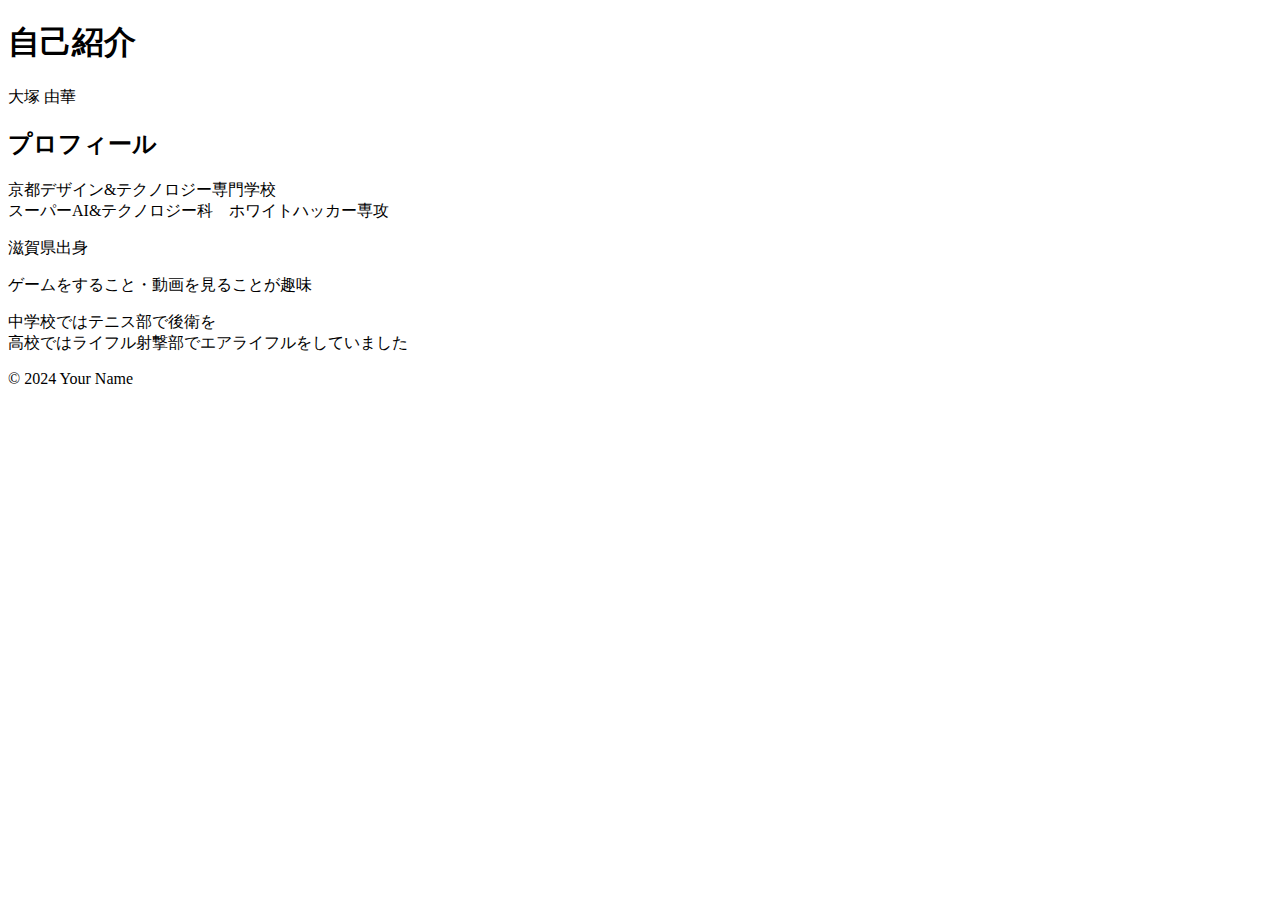
==== about.html @ 682e91e3 "commit" ====
<!DOCTYPE html>
<html lang="ja">
<head>
    <meta charset="UTF-8">
    <meta name="viewport" content="width=device-width, initial-scale=1.0">
    <title>自己紹介ページ</title>
</head>

<body>
    <header>
        <h1>自己紹介</h1>
        <p>大塚 由華</p>
    </header>

    <section>
        <h2>プロフィール</h2>
        <p>京都デザイン&テクノロジー専門学校<br>
        スーパーAI&テクノロジー科　ホワイトハッカー専攻
        </p>

        <p>滋賀県出身</p>

        <p>ゲームをすること・動画を見ることが趣味</p>

        <p>中学校ではテニス部で後衛を<br>
        高校ではライフル射撃部でエアライフルをしていました</p>
    </section>


    <!-- その他のセクションを追加 -->

    <footer>
        <p>&copy; 2024 Your Name</p>
    </footer>
</body>
</html>
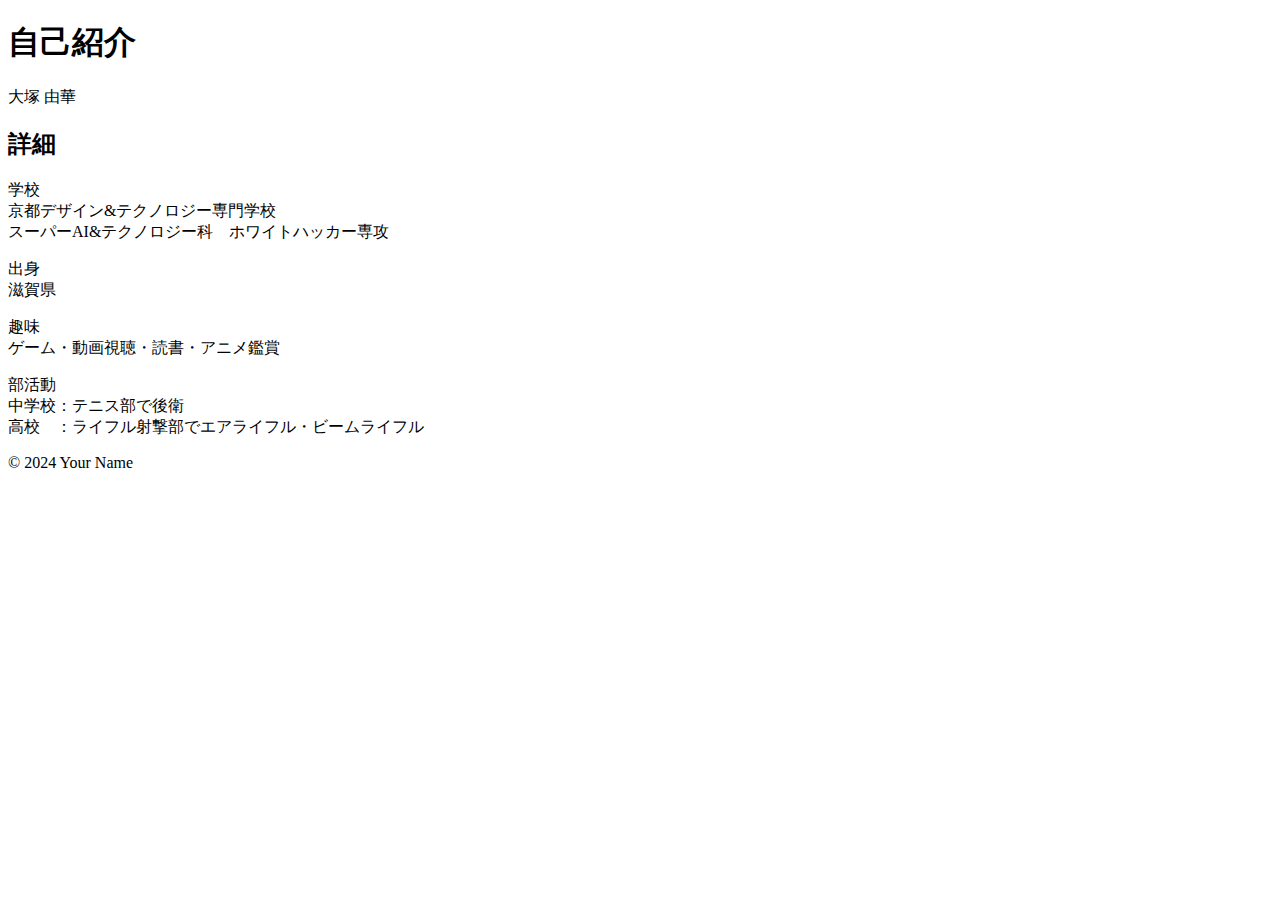
==== commit c3afe812: "commit" ====
--- a/about.html
+++ b/about.html
@@ -3,7 +3,7 @@
 <head>
     <meta charset="UTF-8">
     <meta name="viewport" content="width=device-width, initial-scale=1.0">
-    <title>自己紹介ページ</title>
+    <title>自己紹介</title>
 </head>
 
 <body>
@@ -13,17 +13,21 @@
     </header>
 
     <section>
-        <h2>プロフィール</h2>
-        <p>京都デザイン&テクノロジー専門学校<br>
+        <h2>詳細</h2>
+        <p>学校<br>
+        京都デザイン&テクノロジー専門学校<br>
         スーパーAI&テクノロジー科　ホワイトハッカー専攻
         </p>
 
-        <p>滋賀県出身</p>
+        <p>出身<br>
+        滋賀県</p>
 
-        <p>ゲームをすること・動画を見ることが趣味</p>
+        <p>趣味<br>
+        ゲーム・動画視聴・読書・アニメ鑑賞</p>
 
-        <p>中学校ではテニス部で後衛を<br>
-        高校ではライフル射撃部でエアライフルをしていました</p>
+        <p>部活動<br>
+        中学校：テニス部で後衛<br>
+        高校　：ライフル射撃部でエアライフル・ビームライフル</p>
     </section>
 
 
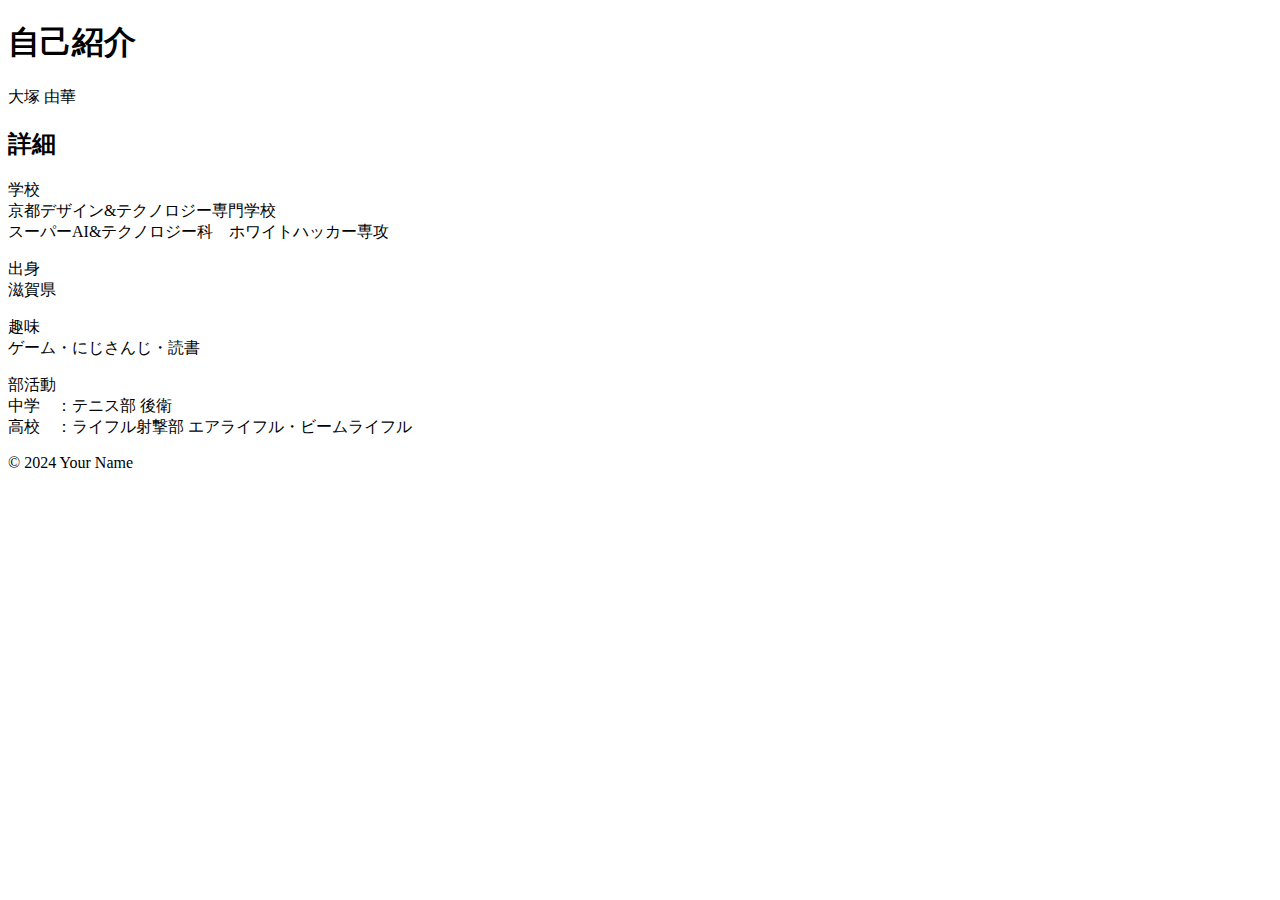
==== commit 76b990f7: "commit" ====
--- a/about.html
+++ b/about.html
@@ -14,6 +14,7 @@
 
     <section>
         <h2>詳細</h2>
+
         <p>学校<br>
         京都デザイン&テクノロジー専門学校<br>
         スーパーAI&テクノロジー科　ホワイトハッカー専攻
@@ -23,15 +24,12 @@
         滋賀県</p>
 
         <p>趣味<br>
-        ゲーム・動画視聴・読書・アニメ鑑賞</p>
+        ゲーム・にじさんじ・読書</p>
 
         <p>部活動<br>
-        中学校：テニス部で後衛<br>
-        高校　：ライフル射撃部でエアライフル・ビームライフル</p>
+        中学　：テニス部 後衛<br>
+        高校　：ライフル射撃部 エアライフル・ビームライフル</p>
     </section>
-
-
-    <!-- その他のセクションを追加 -->
 
     <footer>
         <p>&copy; 2024 Your Name</p>
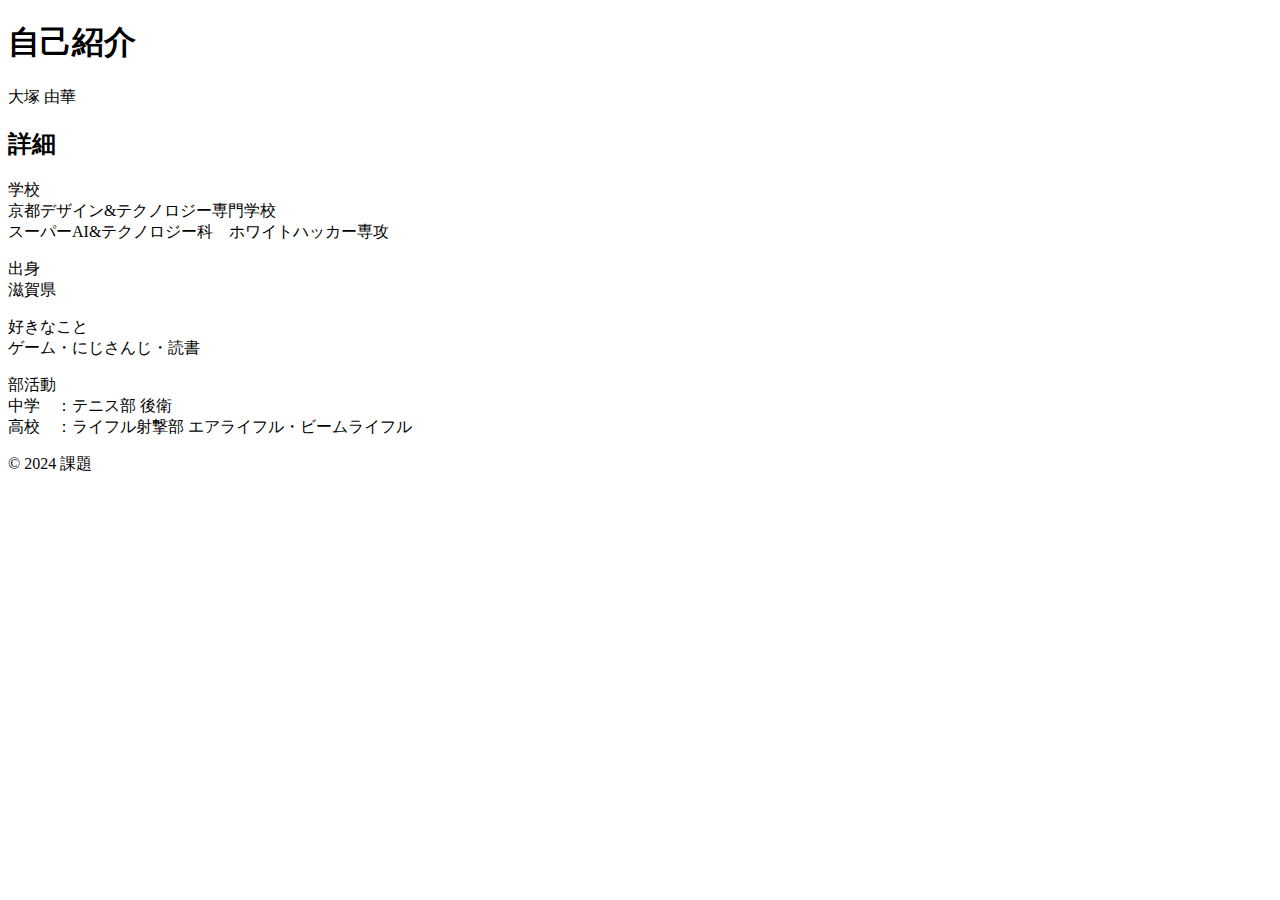
==== commit e039c6de: "コミット" ====
--- a/about.html
+++ b/about.html
@@ -23,7 +23,7 @@
         <p>出身<br>
         滋賀県</p>
 
-        <p>趣味<br>
+        <p>好きなこと<br>
         ゲーム・にじさんじ・読書</p>
 
         <p>部活動<br>
@@ -32,7 +32,7 @@
     </section>
 
     <footer>
-        <p>&copy; 2024 Your Name</p>
+        <p>&copy; 2024 課題</p>
     </footer>
 </body>
 </html>
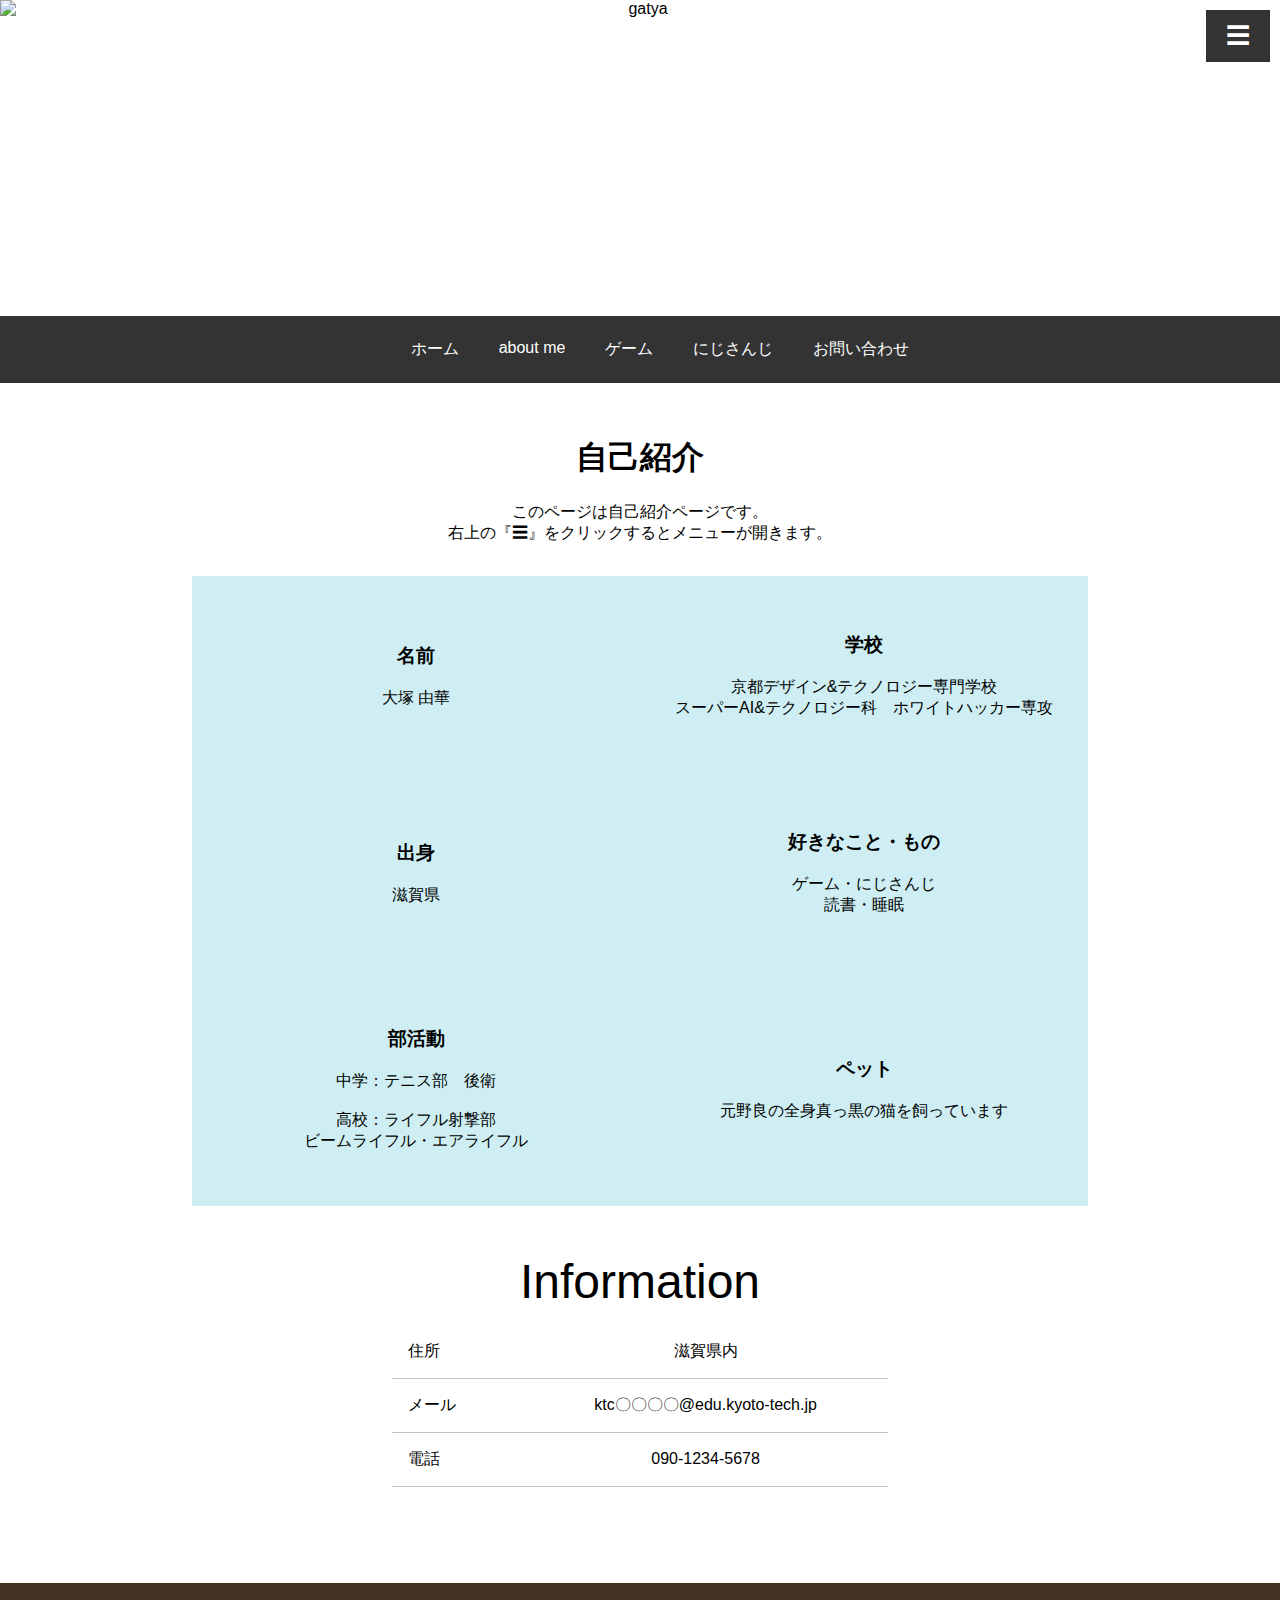
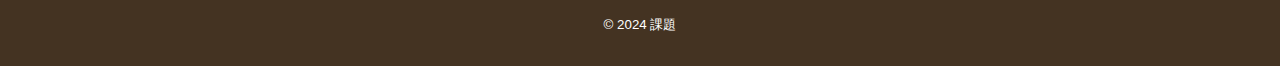
==== commit c28e1931: "コミット" ====
--- a/about.html
+++ b/about.html
@@ -1,38 +1,131 @@
 <!DOCTYPE html>
 <html lang="ja">
-<head>
-    <meta charset="UTF-8">
-    <meta name="viewport" content="width=device-width, initial-scale=1.0">
-    <title>自己紹介</title>
-</head>
 
-<body>
-    <header>
-        <h1>自己紹介</h1>
-        <p>大塚 由華</p>
-    </header>
 
-    <section>
-        <h2>詳細</h2>
+<!--自己紹介ページ-->
 
-        <p>学校<br>
-        京都デザイン&テクノロジー専門学校<br>
-        スーパーAI&テクノロジー科　ホワイトハッカー専攻
-        </p>
 
-        <p>出身<br>
-        滋賀県</p>
+<!--ヘッド部分-->
+    <head>
+        <meta charset="UTF-8">
+        <title>自己紹介ページ</title>
+        <meta name = "description" content = "自己紹介ページです。">
+        <meta name="viewport" content="width=device-width, initial-scale=1.0">
+        <link rel="stylesheet" href="css/about.css">
+    </head>
+    <!--ボディ部分-->
+    <body>
 
-        <p>好きなこと<br>
-        ゲーム・にじさんじ・読書</p>
 
-        <p>部活動<br>
-        中学　：テニス部 後衛<br>
-        高校　：ライフル射撃部 エアライフル・ビームライフル</p>
-    </section>
+                <!--上の写真-->
 
-    <footer>
-        <p>&copy; 2024 課題</p>
-    </footer>
-</body>
-</html>
+
+                <style>
+                    .image {
+                        width: 100%;
+                        height: 300px;
+                    }
+                    </style>
+                    <img src="gatya.png" alt="gatya" class="image">
+                    
+        <!--ヘッダー-->
+        <header class="page-header">
+            <nav>
+                <ul class="main-nav font-english">
+                    <a href="index.html">ホーム</a>
+                    <a href="about.html">about me</a>
+                    <a href="game.html">ゲーム</a>
+                    <a href="nizi.html">にじさんじ</a>
+                    <a href="contact.html">お問い合わせ</a>
+                </ul>
+            </nav>
+        </header>
+        <!--ドロワーメニュー（ナビゲーション）-->
+        <script src="js/scripts.js"></script><!--js適用-->
+        <div class="drawer"><!--ｃｓｓのdrawerを使う-->
+                <button class="drawer-toggle">☰</button><!--メニューの開くマーク-->
+                <nav class="drawer-menu"><!--中身-->
+                <button class="drawer-close">&times;</button><!--メニューの閉じるマーク-->
+                <a href="index.html">ホーム</a>
+                <a href="about.html">about me</a>
+                <a href="game.html">ゲーム</a>
+                <a href="nizi.html">にじさんじ</a>
+                <a href="contact.html">お問い合わせ</a>
+            </nav>
+        </div>
+
+
+        <!--ホーム-->
+        <div class="content">
+            <h1>自己紹介</h1>
+            <p>このページは自己紹介ページです。<br>
+                右上の『☰』をクリックするとメニューが開きます。
+            </p>
+        </div>
+
+
+        <!--自己紹介-->
+        <div class="about">
+            <div>
+            <h3>名前</h3>
+            <p>大塚 由華</p>
+            </div>
+   
+            <div>
+            <h3>学校</h3>
+            <p>京都デザイン&テクノロジー専門学校<br>
+            スーパーAI&テクノロジー科　ホワイトハッカー専攻</p>
+            </div>
+
+
+            <div>
+            <h3>出身</h3>
+            <p>滋賀県</p>
+            </div>
+       
+            <div>
+            <h3>好きなこと・もの</h3>
+            <p>ゲーム・にじさんじ<br>
+                読書・睡眠</p>
+            </div>
+       
+            <div>
+            <h3>部活動</h3>
+            <p>中学：テニス部　後衛<br>
+                <br>
+            高校：ライフル射撃部　<br>
+            ビームライフル・エアライフル</p>
+            </div>
+
+
+            <div>
+                <h3>ペット</h3>
+                <p>元野良の全身真っ黒の猫を飼っています</p>
+                </div>
+        </div>
+       
+   
+            <!--フッター部分-->
+            <footer class="page-footer">
+                <h3 class="heading-large font-english">Information</h3>
+                <table class="info">
+                    <tr>
+                        <th>住所</th>
+                        <td>滋賀県内</td>
+                    </tr>
+                    <tr>
+                        <th>メール</th>
+                        <td>ktc〇〇〇〇@edu.kyoto-tech.jp</td>
+                    </tr>
+                    <tr>
+                        <th>電話</th>
+                        <td>090-1234-5678</td>
+                    </tr>
+                </table>
+        <!--コピーライト(フッター)-->
+                <div class="copyright">
+                    <small>&copy; 2024 課題</small>
+                </div>
+            </footer>
+    </body>
+
--- a/css/about.css
+++ b/css/about.css
@@ -0,0 +1,182 @@
+@charset "UTF-8";
+
+
+/*フォント
+横から出るタイプのメニュー
+ナビ
+フッター*/
+
+
+/*フォント*/
+.font-english {
+    font-family: 'Philosopher', sans-serif;
+    font-weight: normal;
+}
+.heading-large {
+    font-size: 3rem;
+    text-align: center;
+    margin-bottom: 1rem;
+}
+
+
+/*ドロワーメニュー*/
+body {
+    margin: 0;
+    font-family: Arial, sans-serif;
+    text-align: center;
+}
+
+
+.drawer {
+    position: relative;
+}
+
+
+.drawer-toggle {
+    font-size: 24px;
+    background-color: #333;
+    color: #fff;
+    border: none;
+    padding: 10px 20px;
+    cursor: pointer;
+    position: fixed;
+    top: 10px;
+    right: 10px;
+}
+
+
+.drawer-menu {
+    position: fixed;
+    top: 0;
+    right: -250px; /* 初期状態でメニューを隠す */
+    width: 250px;
+    height: 350px;
+    background-color: #333;
+    color: #fff;
+    overflow-x: hidden;
+    transition: 0.3s; /* アニメーションのスムーズさ */
+    padding-top: 60px;
+}
+
+
+.drawer-menu a {
+    padding: 15px 25px;
+    text-decoration: none;
+    color: #fff;
+    display: block;
+    transition: 0.3s;
+}
+
+
+.drawer-menu a:hover {
+    background-color: #fff;
+}
+
+
+.drawer-menu.open {
+    right: 0; /* メニューが表示される位置 */
+}
+
+
+.content {
+    margin-right: 0;
+    padding: 16px;
+}
+
+
+.drawer-close {
+    font-size: 36px;
+    background: none;
+    border: none;
+    color: #fff;
+    cursor: pointer;
+    position: absolute;
+    top: 0px;
+    left: 20px;
+}
+
+
+
+
+/*ナビ*/
+.main-nav {
+    display: flex;
+    justify-content: center;/*ど真ん中*/
+    background-color: #333;/*背景*/
+}
+nav a {
+    color: white;/*文字の色*/
+    padding: 23px 20px;/*文字のサイズ*/
+    text-decoration: none;
+    text-align: center;/*ど真ん中*/
+}
+nav a:hover {
+    background-color: #ddd;/*選択したときの背景の色*/
+    color: black;/*選択したときの文字の色*/
+}
+
+
+
+
+/*フッター部分*/
+.info {
+    width: 100%;
+    max-width: 544px;
+    margin: auto;
+    padding: 0 1.5rem;
+    border-spacing: 0;
+    flex: 1;
+}
+
+
+.info th,
+.info td {
+    border-bottom: 1px solid #c9c2bc;
+}
+.info th {
+    text-align: left;
+    font-weight: normal;
+    padding: 1rem;
+}
+.info td {
+    padding: 1rem 0;
+}
+
+
+/*コピーライト*/
+.copyright {
+    background-color: #432;
+    text-align: center;
+    padding: 2rem 0;
+    margin-top: 6rem;
+    color: #fff;
+}
+
+
+body {
+    display: flex;
+    flex-direction: column;
+}
+
+
+
+
+
+
+/*各ページで変更
+自己紹介*/
+
+
+
+
+/*自己紹介用*/
+.about {
+    display: grid;/*タイル型*/
+    grid-template-columns: repeat(2, 1fr);/*1列2つ並ぶ*/
+    text-align: center;/*ど真ん中*/
+    align-items: center;
+    height: 70vh;
+    width: 70%;
+    background-color:#ceeef3;/*背景の色*/
+    margin: 0 auto;
+}
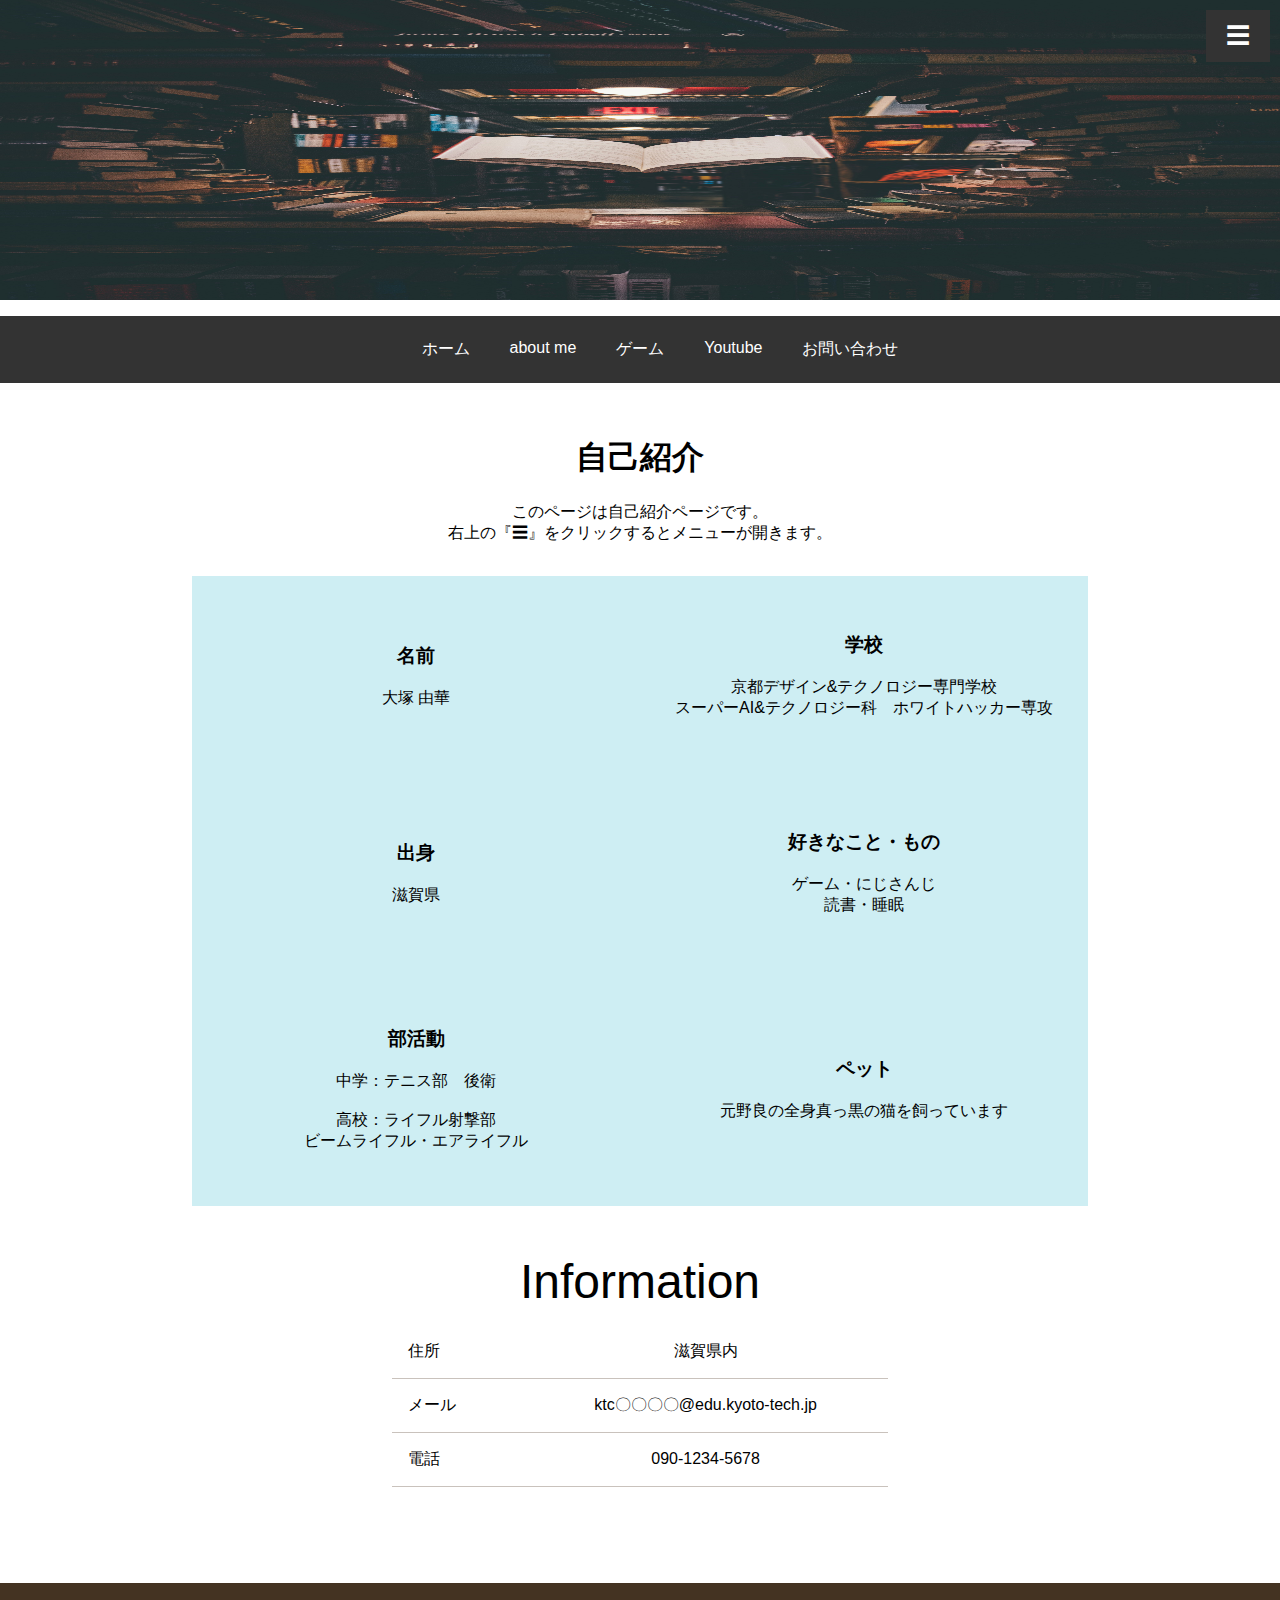
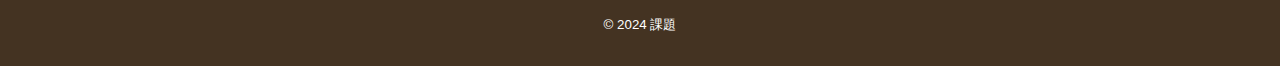
==== commit 4606f6ff: "コミット" ====
--- a/about.html
+++ b/about.html
@@ -26,8 +26,8 @@
                         height: 300px;
                     }
                     </style>
-                    <img src="gatya.png" alt="gatya" class="image">
-                    
+                    <img src="images/hon2.jpg" alt="hon" class="image">
+
         <!--ヘッダー-->
         <header class="page-header">
             <nav>
@@ -35,7 +35,7 @@
                     <a href="index.html">ホーム</a>
                     <a href="about.html">about me</a>
                     <a href="game.html">ゲーム</a>
-                    <a href="nizi.html">にじさんじ</a>
+                    <a href="nizi.html">Youtube</a>
                     <a href="contact.html">お問い合わせ</a>
                 </ul>
             </nav>
@@ -49,7 +49,7 @@
                 <a href="index.html">ホーム</a>
                 <a href="about.html">about me</a>
                 <a href="game.html">ゲーム</a>
-                <a href="nizi.html">にじさんじ</a>
+                <a href="nizi.html">Youtube</a>
                 <a href="contact.html">お問い合わせ</a>
             </nav>
         </div>
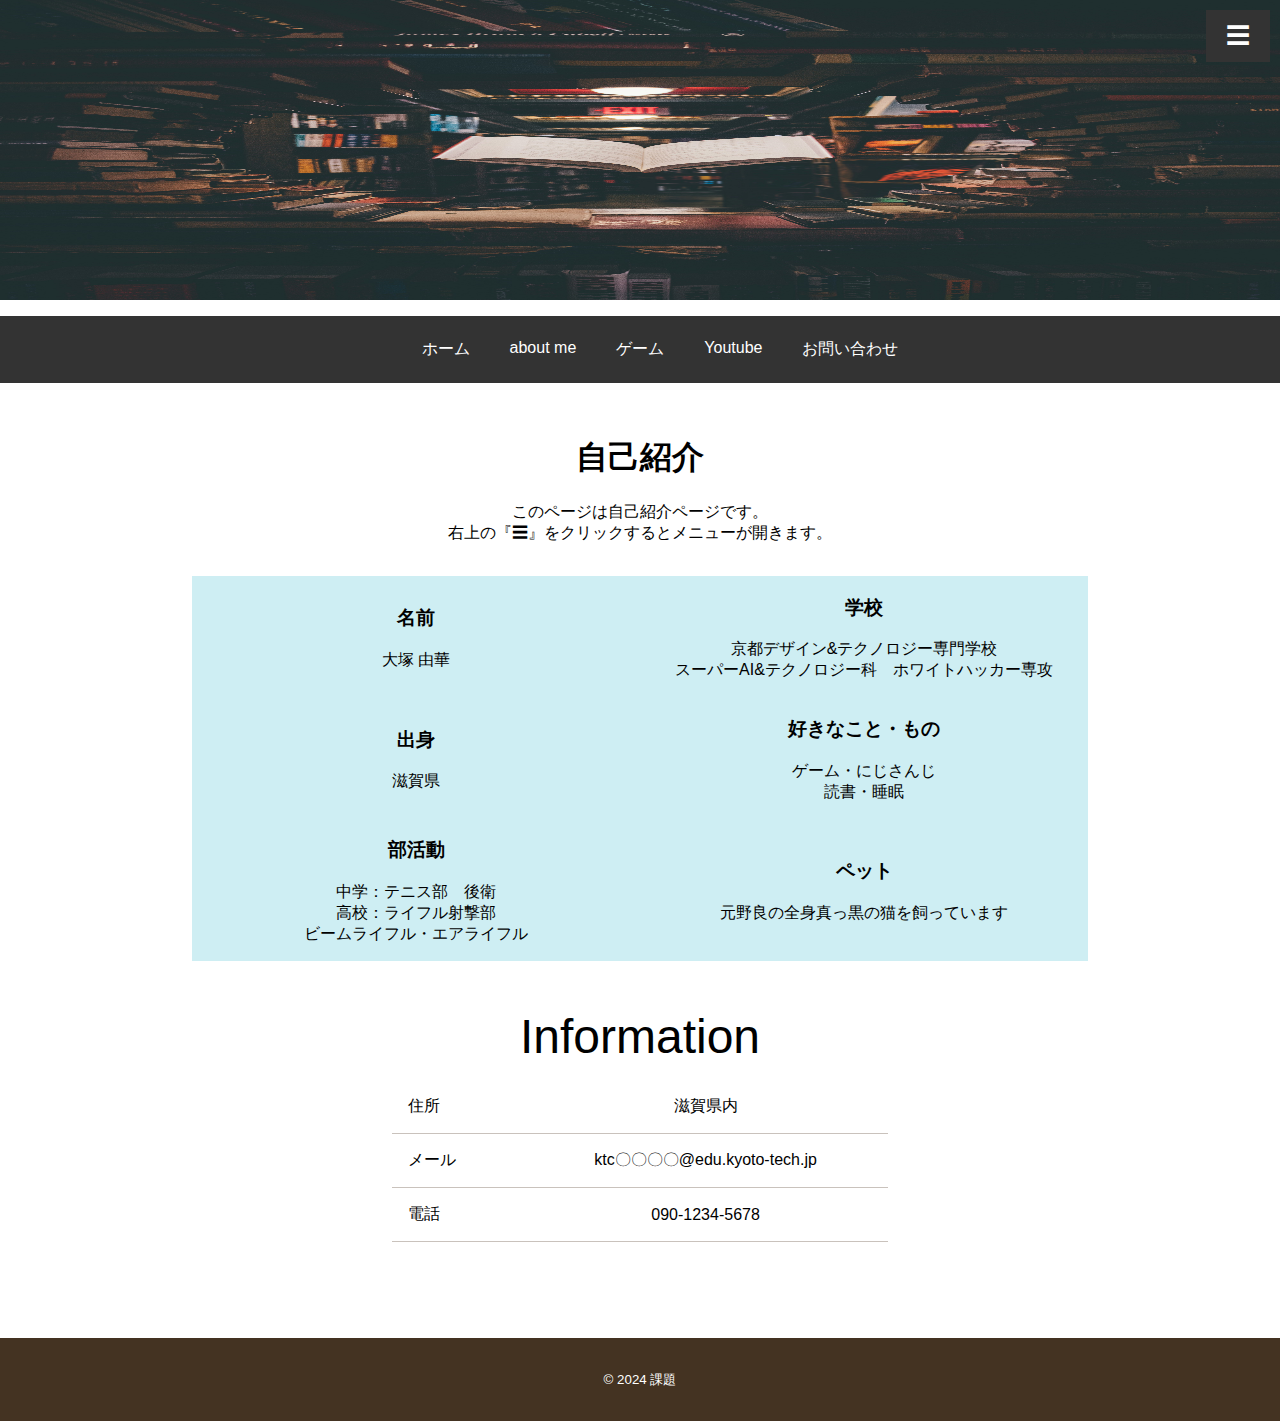
==== commit 78887865: "コミット" ====
--- a/about.html
+++ b/about.html
@@ -92,7 +92,6 @@
             <div>
             <h3>部活動</h3>
             <p>中学：テニス部　後衛<br>
-                <br>
             高校：ライフル射撃部　<br>
             ビームライフル・エアライフル</p>
             </div>
--- a/css/about.css
+++ b/css/about.css
@@ -159,15 +159,8 @@
 }
 
 
-
-
-
-
 /*各ページで変更
 自己紹介*/
-
-
-
 
 /*自己紹介用*/
 .about {
@@ -175,8 +168,19 @@
     grid-template-columns: repeat(2, 1fr);/*1列2つ並ぶ*/
     text-align: center;/*ど真ん中*/
     align-items: center;
-    height: 70vh;
+    height: 70%;
     width: 70%;
     background-color:#ceeef3;/*背景の色*/
     margin: 0 auto;
 }
+
+.about h3 {
+    text-align: center;
+    font-size: 20;
+}
+
+.about p {
+    text-align: center;
+    font-size: 20
+    ;
+}
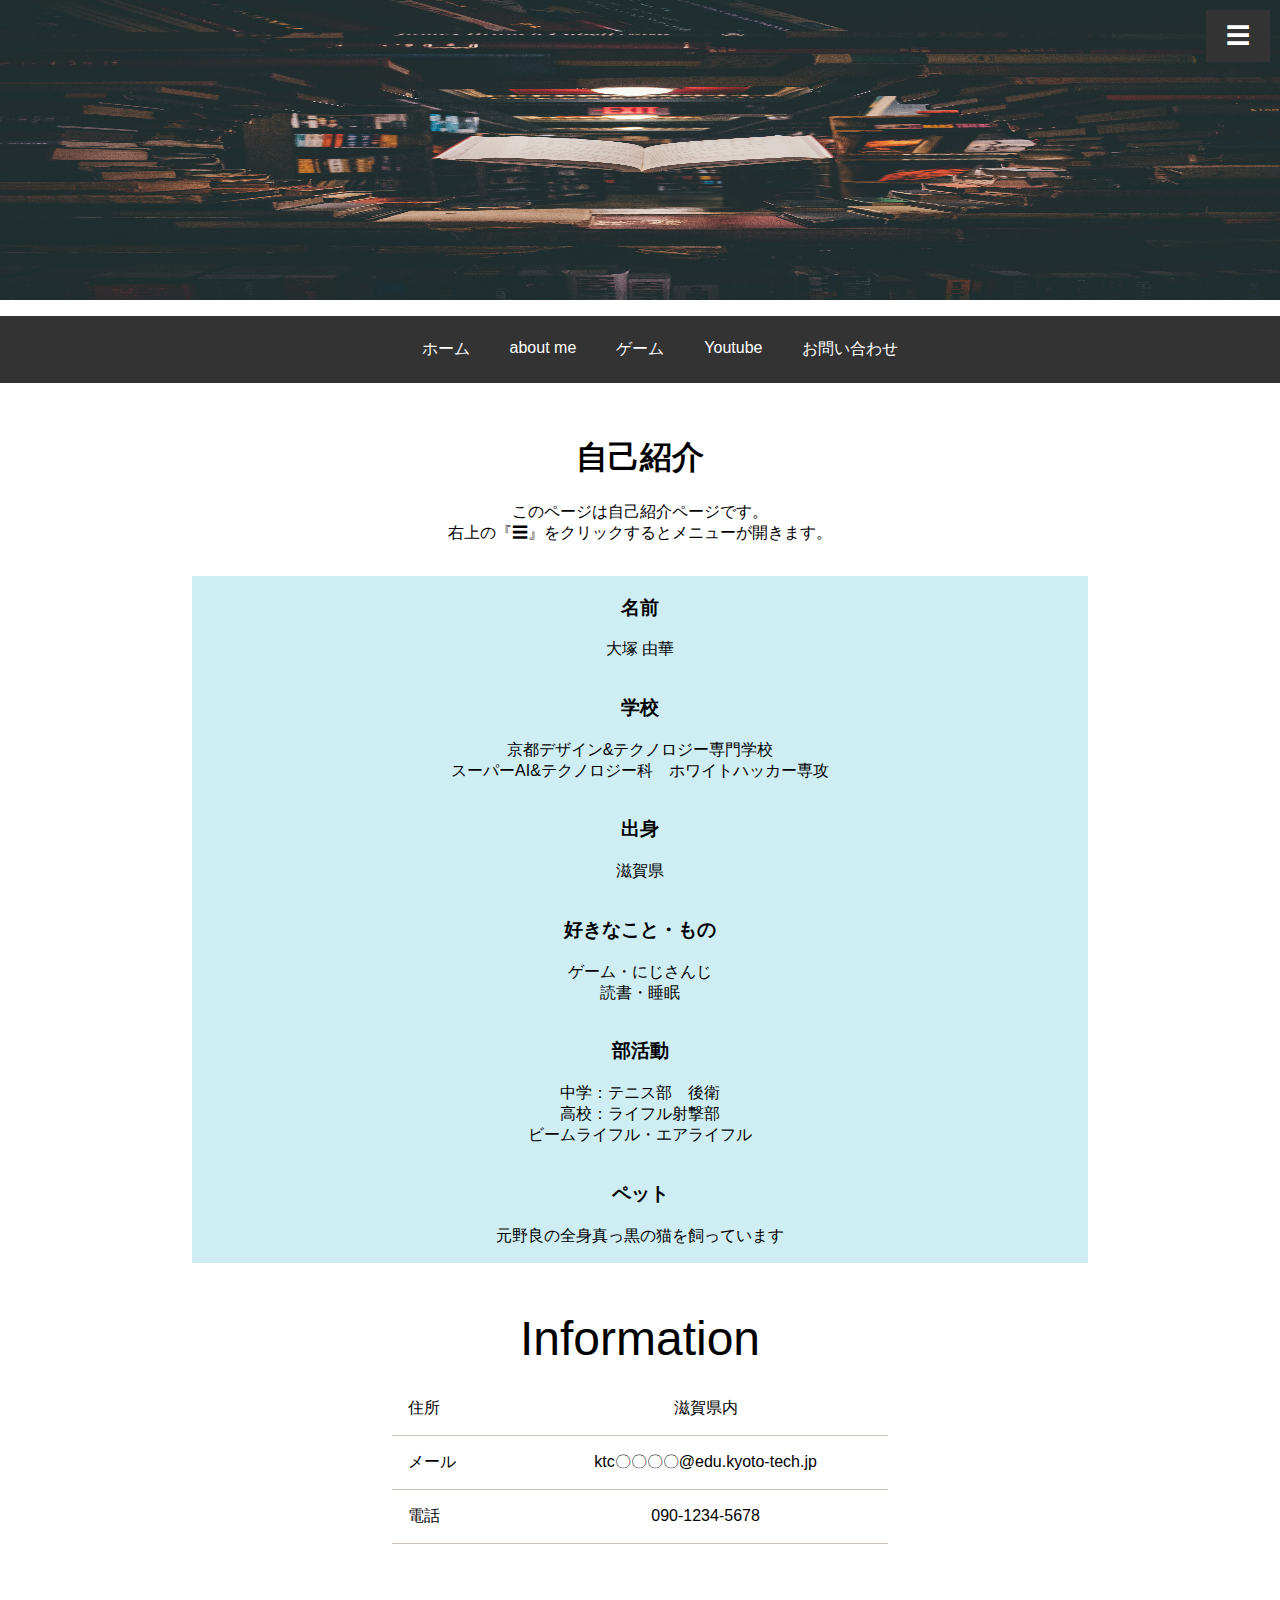
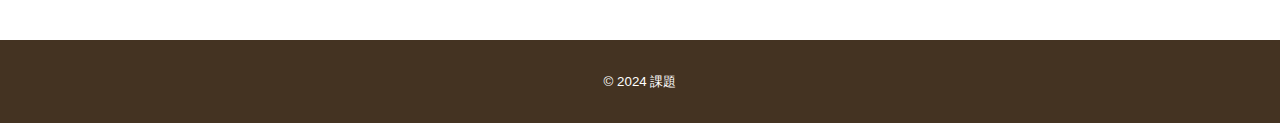
==== commit 7a79b29f: "コミット" ====
--- a/about.html
+++ b/about.html
@@ -70,7 +70,7 @@
             <h3>名前</h3>
             <p>大塚 由華</p>
             </div>
-   
+
             <div>
             <h3>学校</h3>
             <p>京都デザイン&テクノロジー専門学校<br>
@@ -82,13 +82,13 @@
             <h3>出身</h3>
             <p>滋賀県</p>
             </div>
-       
+
             <div>
             <h3>好きなこと・もの</h3>
             <p>ゲーム・にじさんじ<br>
                 読書・睡眠</p>
             </div>
-       
+
             <div>
             <h3>部活動</h3>
             <p>中学：テニス部　後衛<br>
@@ -102,8 +102,7 @@
                 <p>元野良の全身真っ黒の猫を飼っています</p>
                 </div>
         </div>
-       
-   
+        
             <!--フッター部分-->
             <footer class="page-footer">
                 <h3 class="heading-large font-english">Information</h3>
--- a/css/about.css
+++ b/css/about.css
@@ -1,11 +1,9 @@
 @charset "UTF-8";
-
 
 /*フォント
 横から出るタイプのメニュー
 ナビ
 フッター*/
-
 
 /*フォント*/
 .font-english {
@@ -18,7 +16,6 @@
     margin-bottom: 1rem;
 }
 
-
 /*ドロワーメニュー*/
 body {
     margin: 0;
@@ -26,11 +23,9 @@
     text-align: center;
 }
 
-
 .drawer {
     position: relative;
 }
-
 
 .drawer-toggle {
     font-size: 24px;
@@ -43,7 +38,6 @@
     top: 10px;
     right: 10px;
 }
-
 
 .drawer-menu {
     position: fixed;
@@ -58,7 +52,6 @@
     padding-top: 60px;
 }
 
-
 .drawer-menu a {
     padding: 15px 25px;
     text-decoration: none;
@@ -67,22 +60,18 @@
     transition: 0.3s;
 }
 
-
 .drawer-menu a:hover {
     background-color: #fff;
 }
-
 
 .drawer-menu.open {
     right: 0; /* メニューが表示される位置 */
 }
 
-
 .content {
     margin-right: 0;
     padding: 16px;
 }
-
 
 .drawer-close {
     font-size: 36px;
@@ -94,8 +83,6 @@
     top: 0px;
     left: 20px;
 }
-
-
 
 
 /*ナビ*/
@@ -165,7 +152,7 @@
 /*自己紹介用*/
 .about {
     display: grid;/*タイル型*/
-    grid-template-columns: repeat(2, 1fr);/*1列2つ並ぶ*/
+    
     text-align: center;/*ど真ん中*/
     align-items: center;
     height: 70%;
